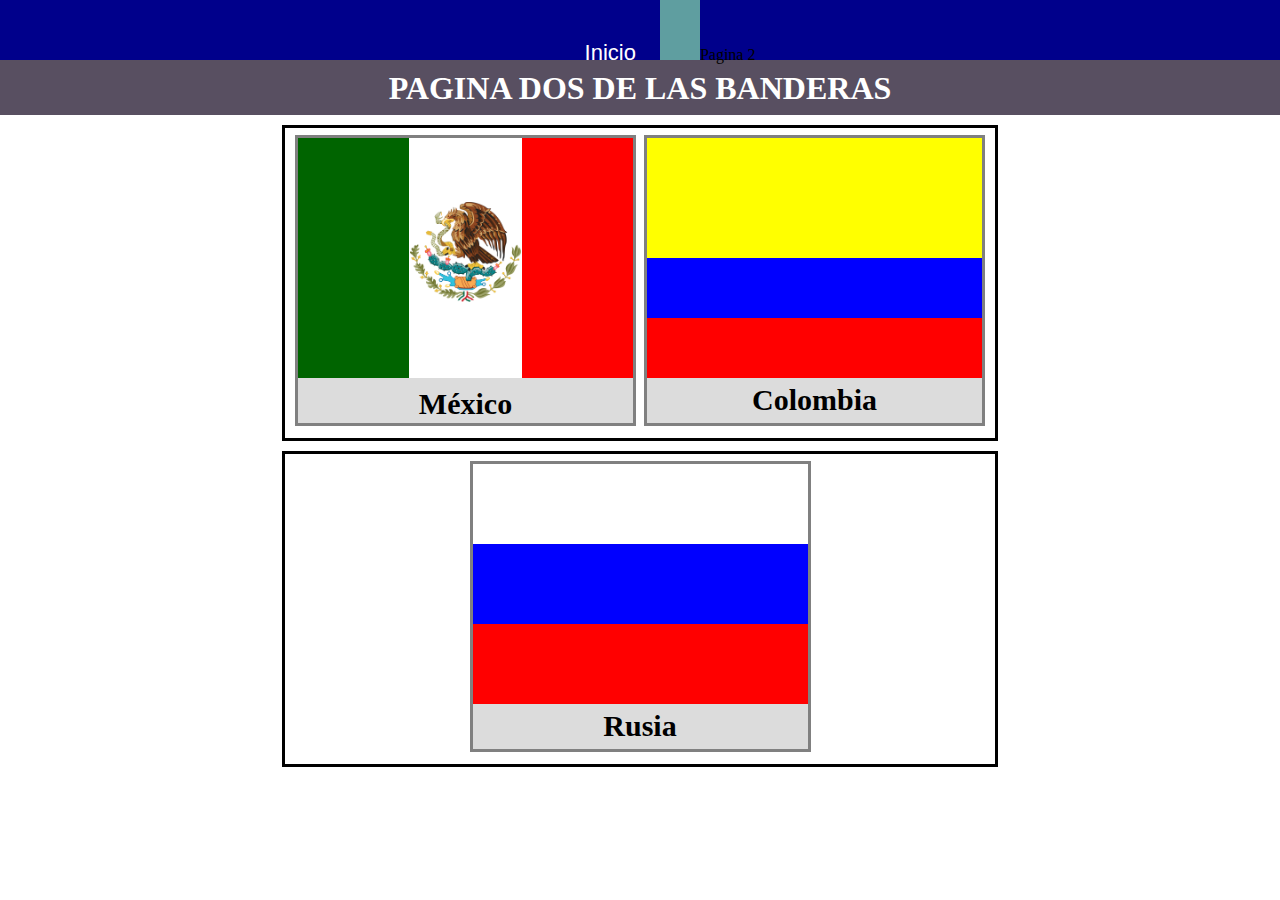
==== pages/page2.html @ c7918bc4 "3 banderas camilo" ====
<!DOCTYPE html>
<html lang="en">
<head>
<meta charset="UTF-8">
<link rel="stylesheet" href="../styles/main2.css">
<title>inicio</title>
</head>
<body>
<nav>
<ul>
<li><a href="../index.html" >Inicio</a></li>
<li><a href="" class="active" ></a>Pagina 2</a></li>
</ul>
        </nav>
        <h1>PAGINA DOS DE LAS BANDERAS</h1>
<main>
        <nav>
            <div>
                <aside></aside><article><img src="../assets/escudo_mexico.png" alt=""></article><h6></h6>
                <h2>México</h2>
            </div>
            
            <div>
                <ol></ol><ul></ul><h1></h1>
                <h2>Colombia</h2>
            </div>
        </nav>
        <nav>
            <div>            
                <footer><h6></h6><article></article></footer>
                <h2>Rusia</h2>                           
            </div>

 </body>
</html>
---- styles/main2.css ----
*{
    margin: 0px;
}
nav{
    background-color: darkblue;
    height: 60px;
    text-align: center;
}
nav ul li{
    display: inline-block;
    list-style: none;
}
nav ul li a{
    display: inline-block;
    padding: 20px 20px;
    text-decoration: none;
    color: white;
    font-family: 'Roboto', sans-serif;
    font-size: 22px;
}
.active{
    background-color: cadetblue;
    height: 20px;
}
h1{
    background-color: rgb(88, 79, 97);
    text-align: center;
    height: 35px;
    padding: 10px;
    color: white; 
}
main nav{
    background-color: transparent;
    height: 300px;
    width: 700px;
    border: solid;
    border-color: black;
    margin: 10px auto;
    padding: 5px;
}
main nav div{
    background-color: gainsboro;
    height: 285px;
    width: 335px;
    border: solid;
    border-color: grey;
    margin: 2px;
    display: inline-block;
    vertical-align: top;
}
main nav div aside{
    background-color: darkgreen;
    height: 240px;
    width: 111px;
    display: inline-block;
    margin: 0px;
}
main nav div article{
    background-color: white;
    height: 240px;
    width: 113px;
    display: inline-block;
    vertical-align: top;
}
main nav div h6{
    background-color: red;
    height: 240px;
    width: 111px;
    display: inline-block;
    margin: 0px;
}
main nav div article img{
    height: 100px;
    margin: 64px 0px 0px 0px;
}
h2{
    margin: 5px;
    font-size: 30px;
}
main div  ol{
    background-color: yellow;
    height: 120px;
}
main div ul{
    background-color: blue;
    height: 60px;
}
main div h1{
    background-color: red;
    height: 40px;
}
main div footer{
    background-color: white;
    height: 240px;
    width: 335px;
}
main div footer h6{
    background-color: blue;
    height: 80px;
    width: 335px;
    margin: 80px 0px 0px 0px;
}
main div footer article{
    background-color: red;
    height: 80px;
    width: 335px;
    margin: -4px;
}

main div p{
    background: red;
    height: 60px;
}
main div li{
    background: rgb(247, 222, 0);
    height: 120px;
    list-style: none;
}
main div li img{
    height: 100px;
    margin: 10px 150px 0px 0px;
}
main nav div h4{
    background-color: red;
    height: 80px;
}
main nav div  h5{
    background-color: white;
    height: 80px;
}
main nav div section{
    background-color: black;
    height: 80px;
}
main div h5 img{
    height: 70px;
    margin: 3px;
}
main div footer h1{
    background: blue;
    height: 30px;
    margin: 0px 0px 12px;
}
main div footer h2{
    background: red;
    height: 116px;
    margin: 0px 0px 12px;
}
main div footer h2 aside{
    background: white;
    height: 100px;
    width: 100px;
    margin: 9px 119px 0px 4px;
    border-radius: 50%;
}
main div footer h2 aside img{
    height: 92px;
}
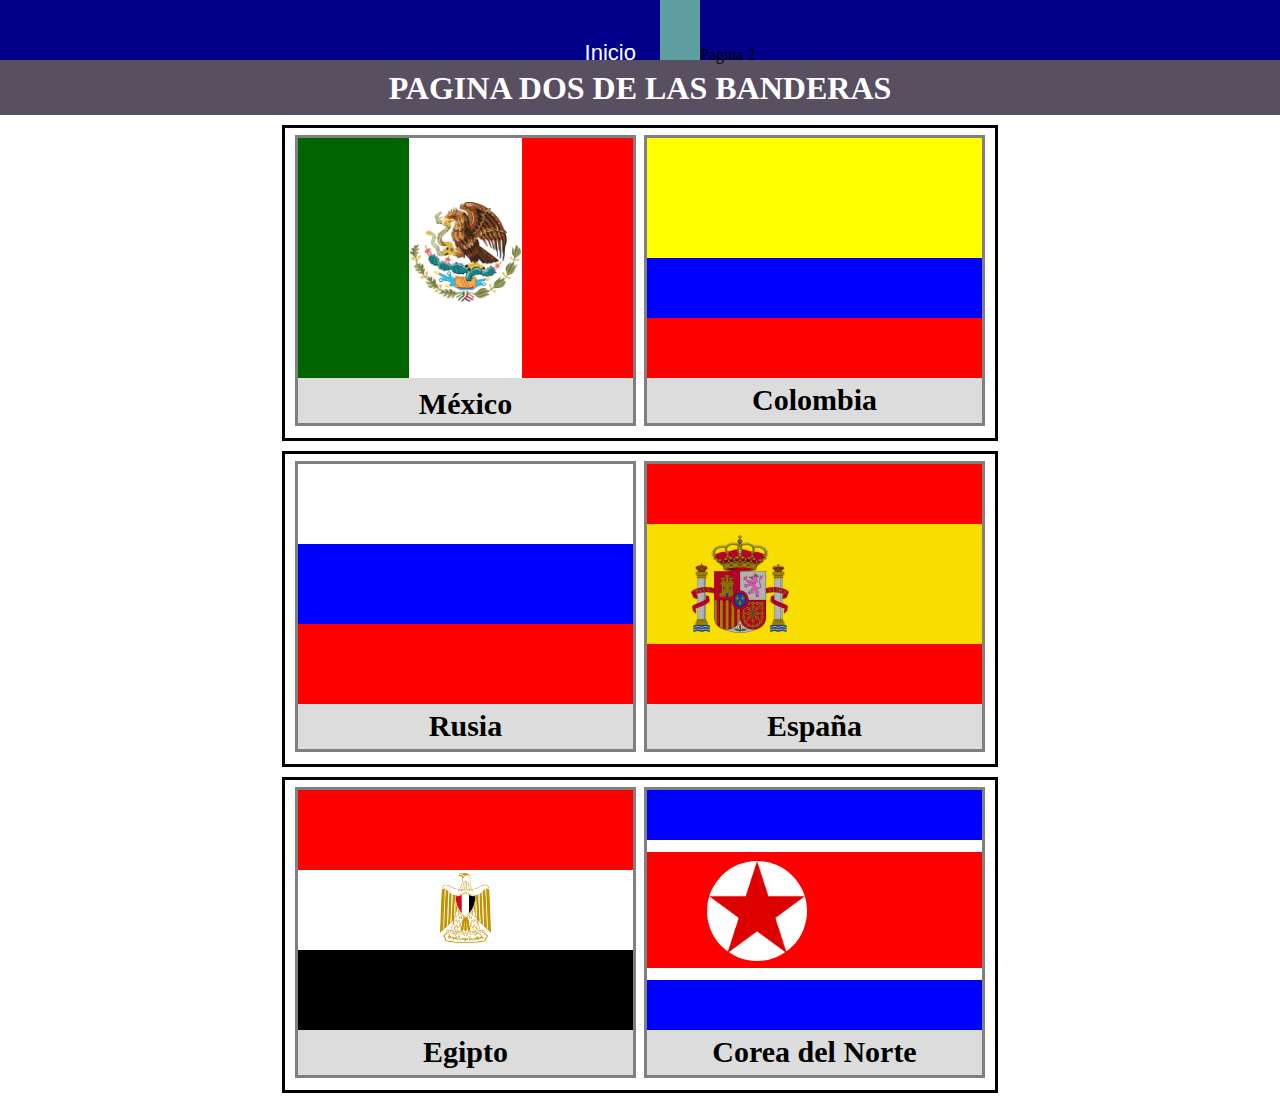
==== commit 1391aa71: "Ultimas 3 camilo" ====
--- a/pages/page2.html
+++ b/pages/page2.html
@@ -30,6 +30,23 @@
                 <footer><h6></h6><article></article></footer>
                 <h2>Rusia</h2>                           
             </div>
+            <div>
+                <p></p><li><img src="../assets/escudo_españa.png" alt=""></li><p></p>
+                <h2>España</h2>
+            </div>
+        </nav>
+
+        <nav>
+            <div>
+                <h4></h4><h5><img src="../assets/escudo_egipto.png" alt=""></h5><section></section>
+                <h2>Egipto</h2>
+            </div>
+            <div>
+                <footer><h1></h1><h2><aside><img src="../assets/estrella_roja.png" alt=""></aside></h3></h2><h1></h1></footer>
+                <h2>Corea del Norte</h2>
+            </div>
+        </nav>
+</main>
 
  </body>
 </html>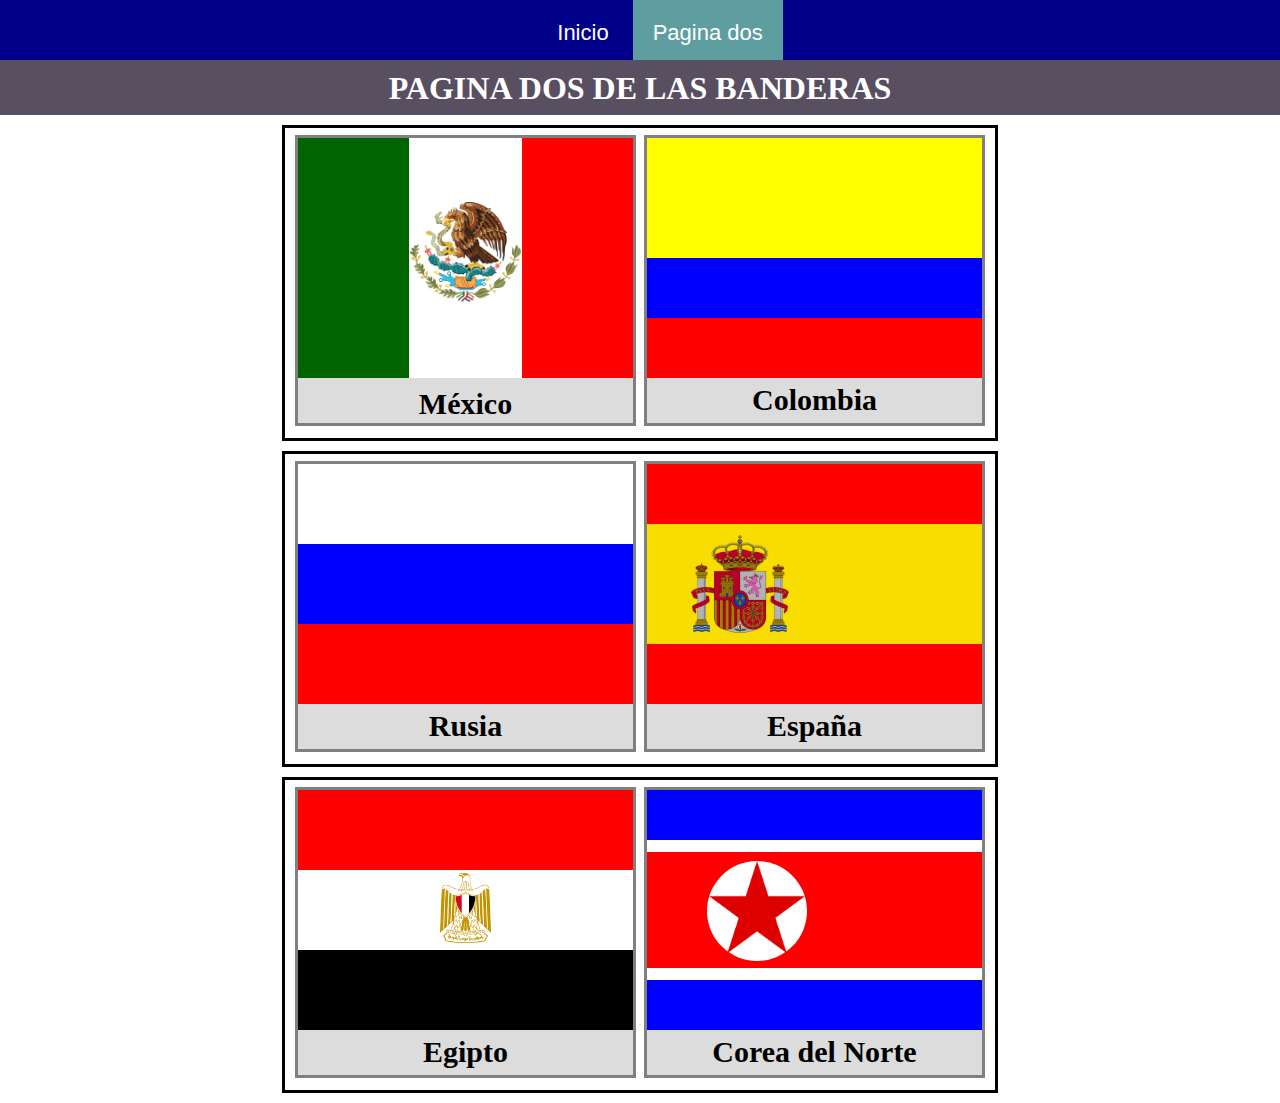
==== commit 698a90b3: "modificacion titulo" ====
--- a/pages/page2.html
+++ b/pages/page2.html
@@ -6,12 +6,12 @@
 <title>inicio</title>
 </head>
 <body>
-<nav>
-<ul>
-<li><a href="../index.html" >Inicio</a></li>
-<li><a href="" class="active" ></a>Pagina 2</a></li>
-</ul>
-        </nav>
+        <nav>
+            <ul>
+                <li><a href="../index.html">Inicio</a></li>
+                <li><a href="" class="active">Pagina dos</a></li>               
+            </ul>
+        </nav>      
         <h1>PAGINA DOS DE LAS BANDERAS</h1>
 <main>
         <nav>
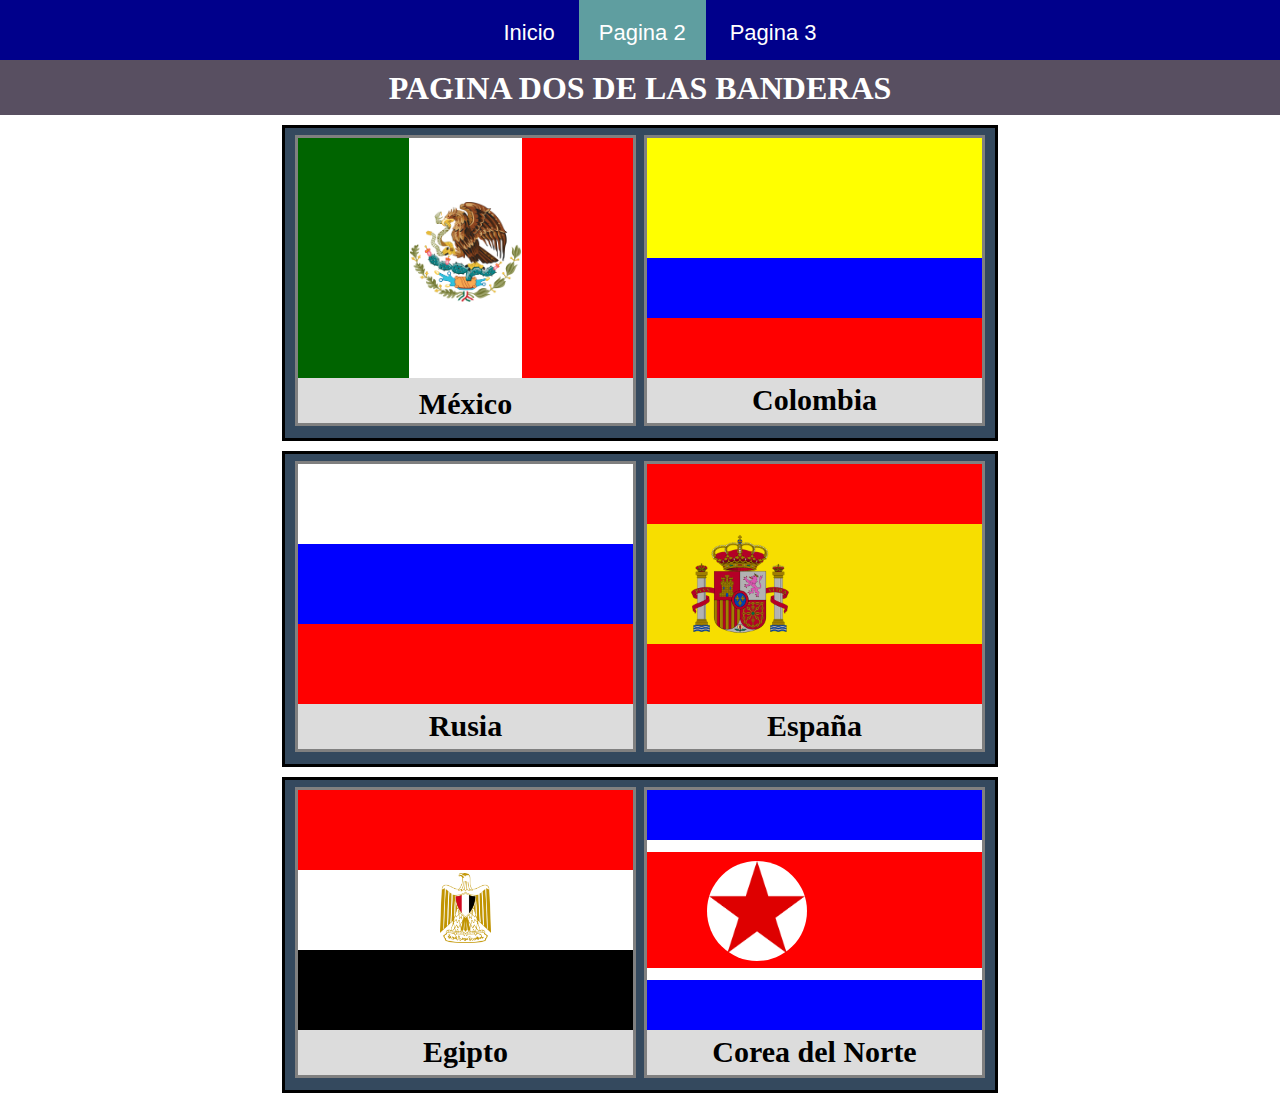
==== commit 1509ce8c: "Modificar enlace page 3" ====
--- a/pages/page2.html
+++ b/pages/page2.html
@@ -9,7 +9,9 @@
         <nav>
             <ul>
                 <li><a href="../index.html">Inicio</a></li>
-                <li><a href="" class="active">Pagina dos</a></li>               
+                <li><a href="" class="active">Pagina 2</a></li> 
+                <li><a href="page3.html">Pagina 3</a></li>
+                             
             </ul>
         </nav>      
         <h1>PAGINA DOS DE LAS BANDERAS</h1>
--- a/styles/main2.css
+++ b/styles/main2.css
@@ -30,7 +30,7 @@
     color: white; 
 }
 main nav{
-    background-color: transparent;
+    background-color: #34495E;
     height: 300px;
     width: 700px;
     border: solid;
